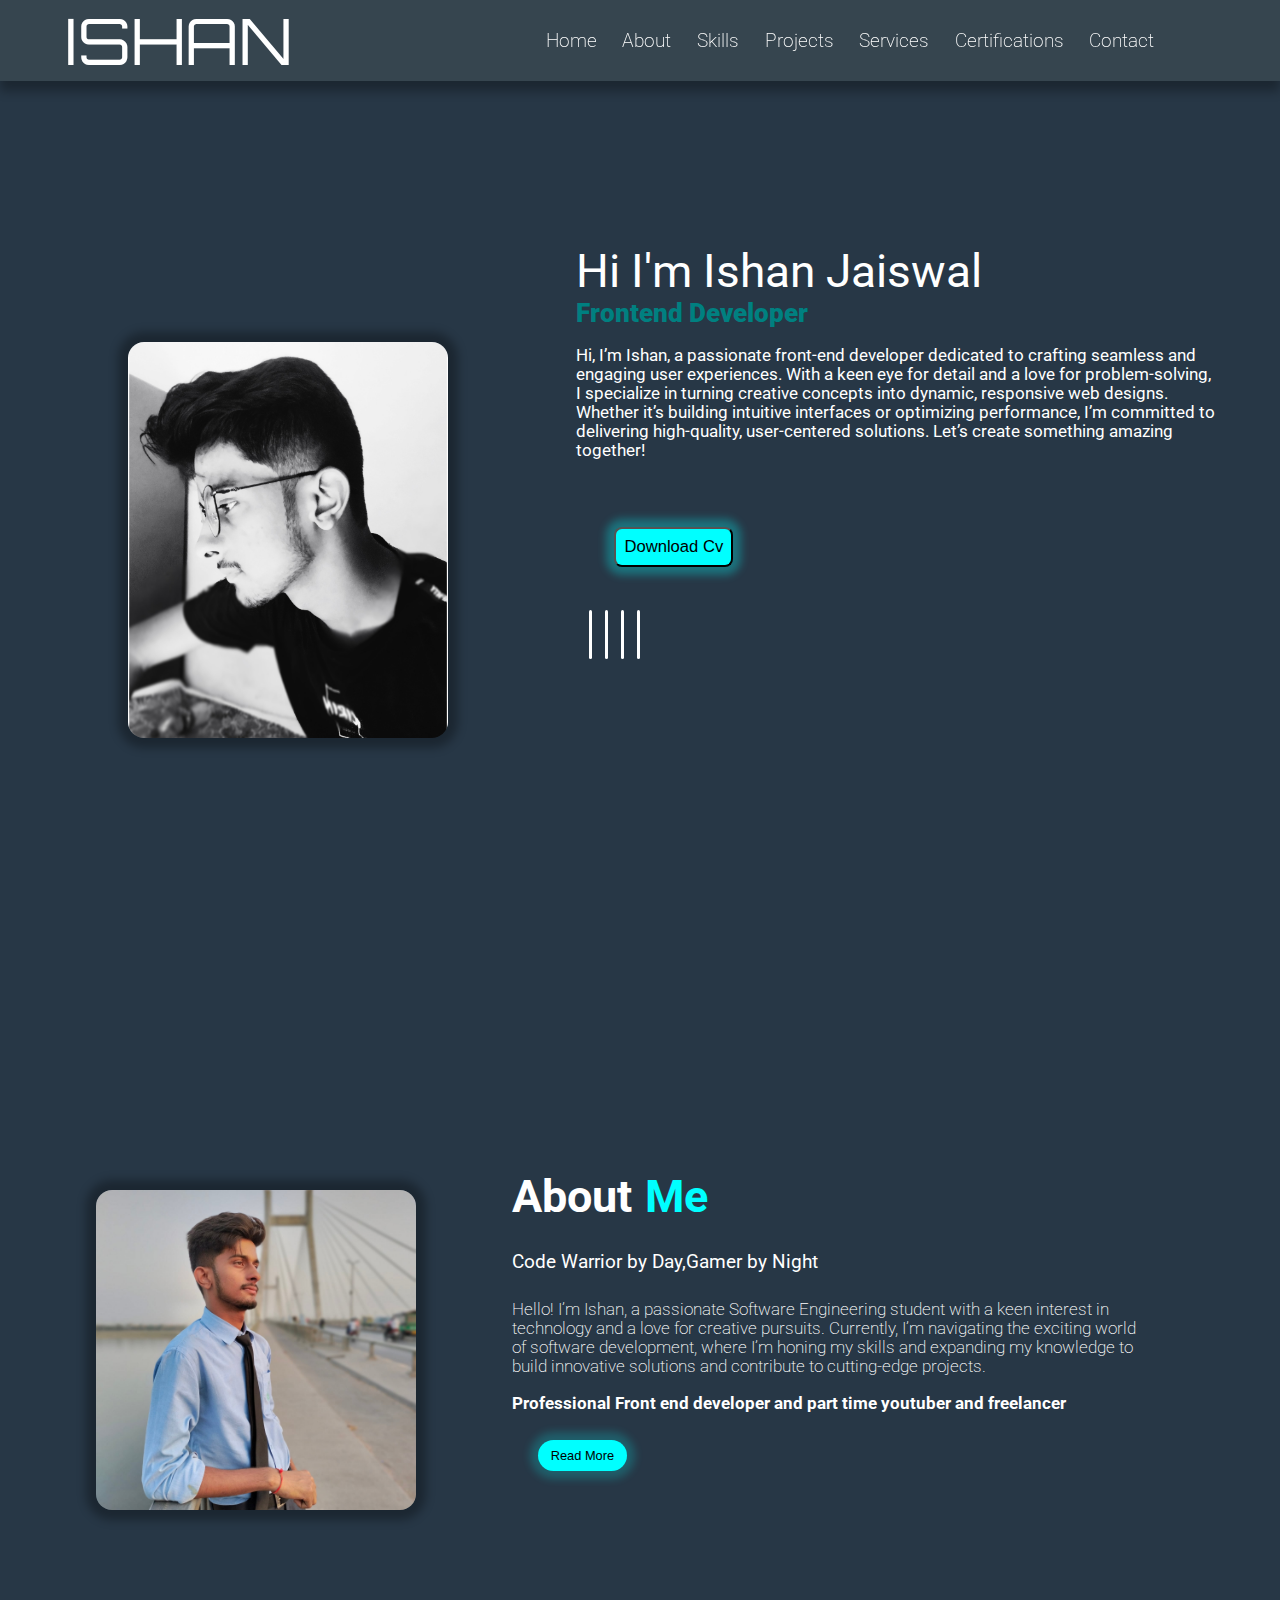
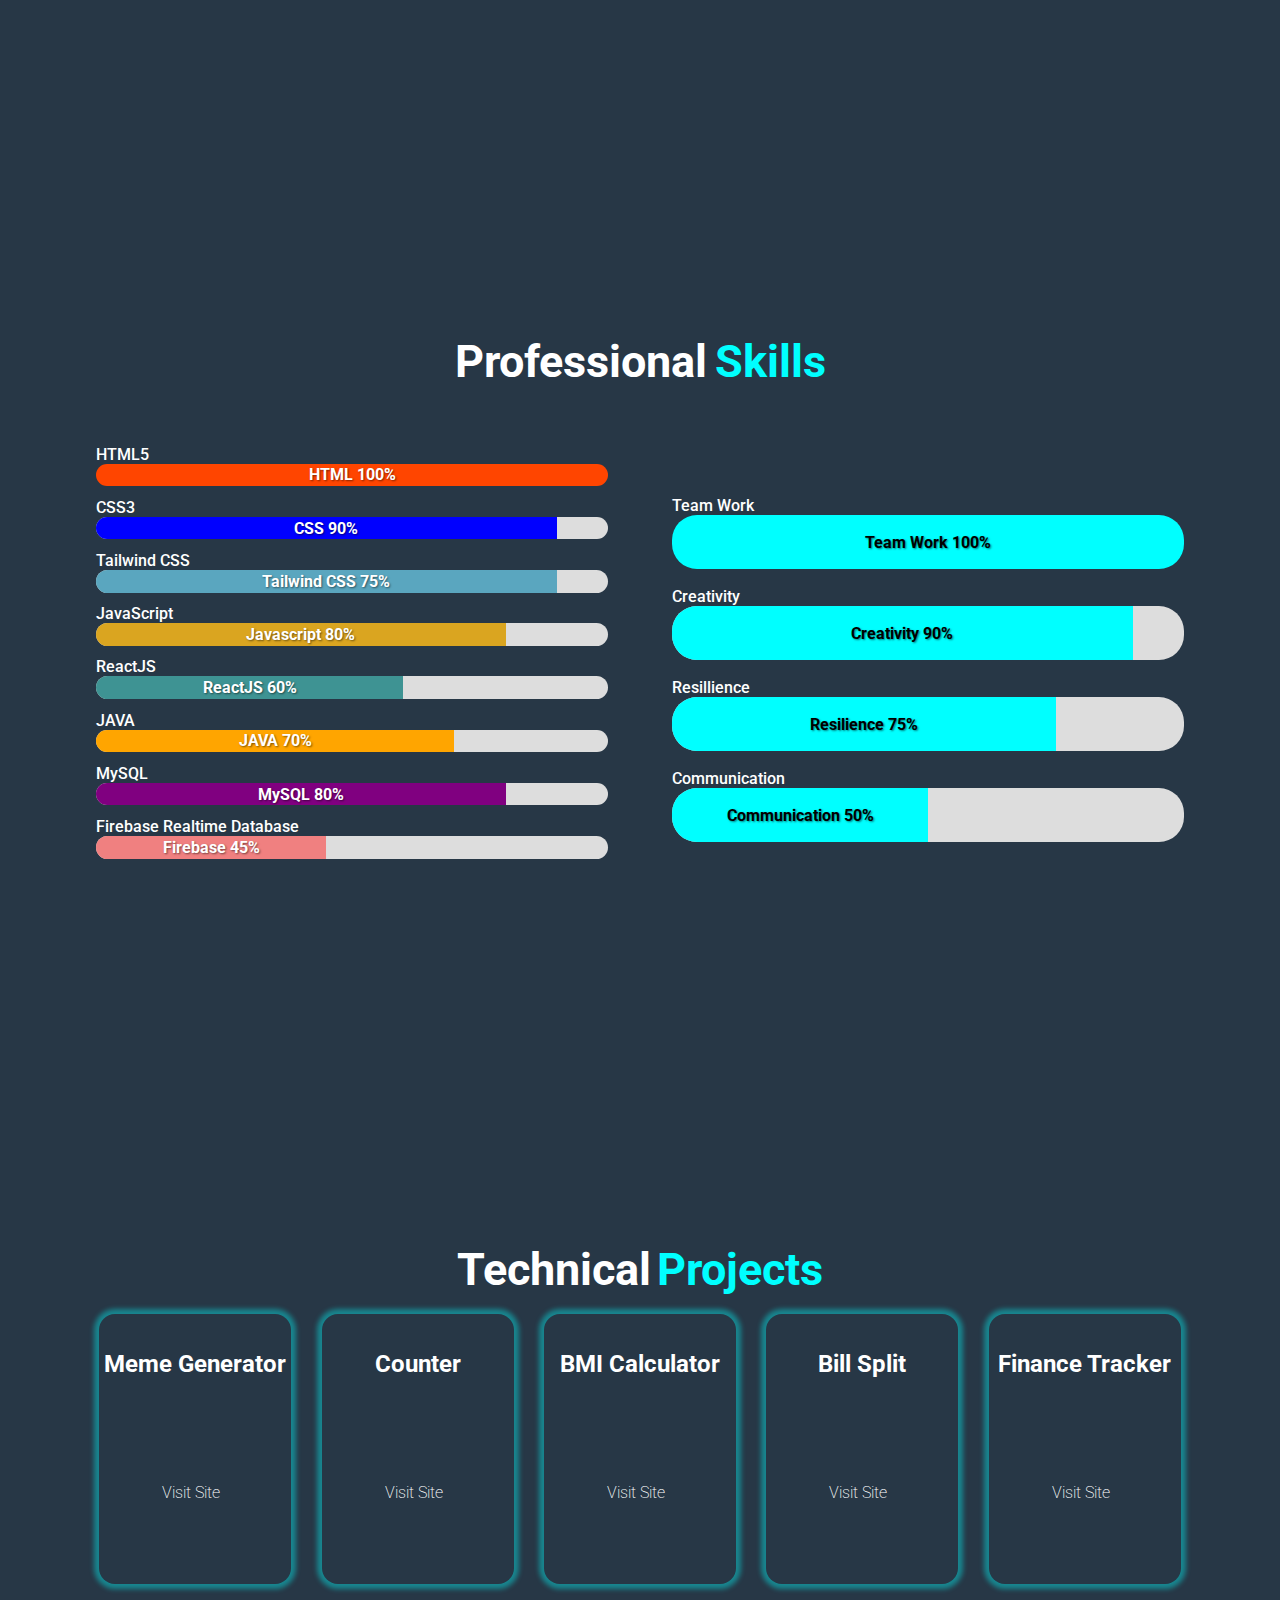
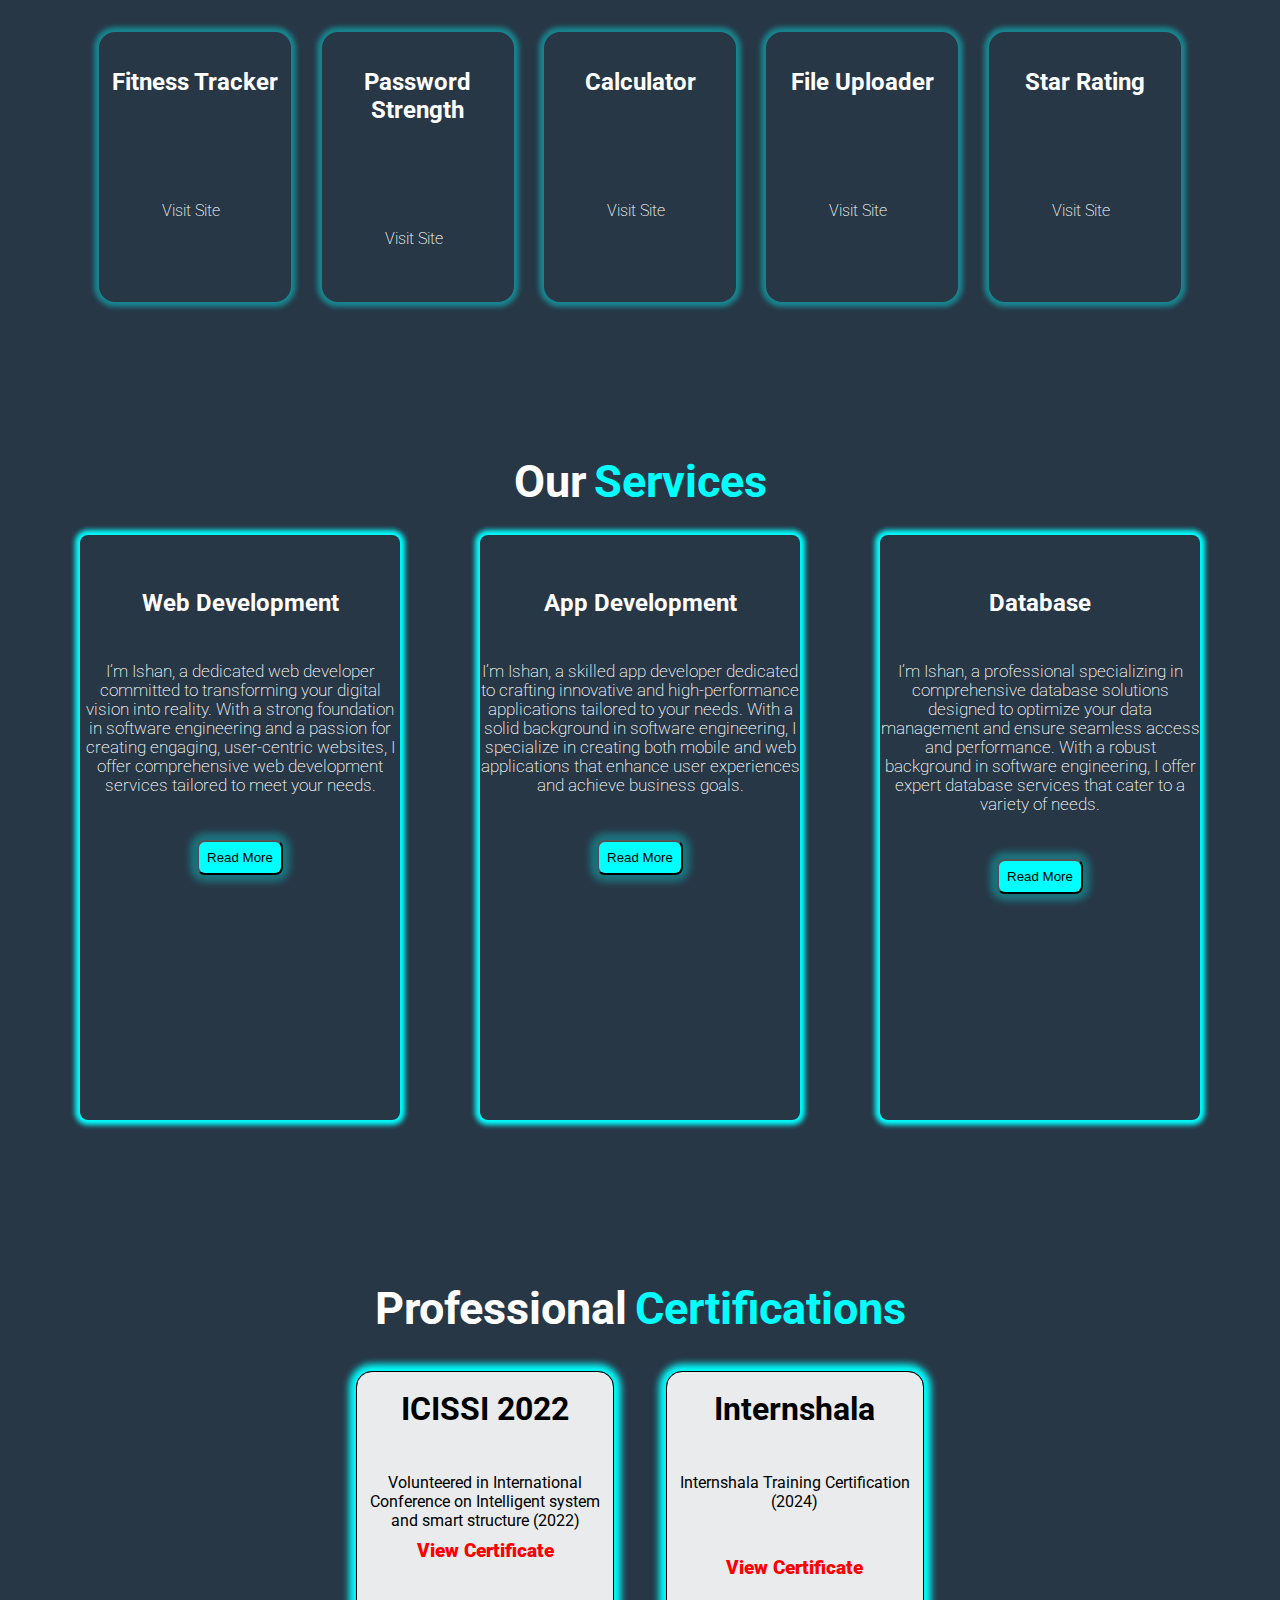
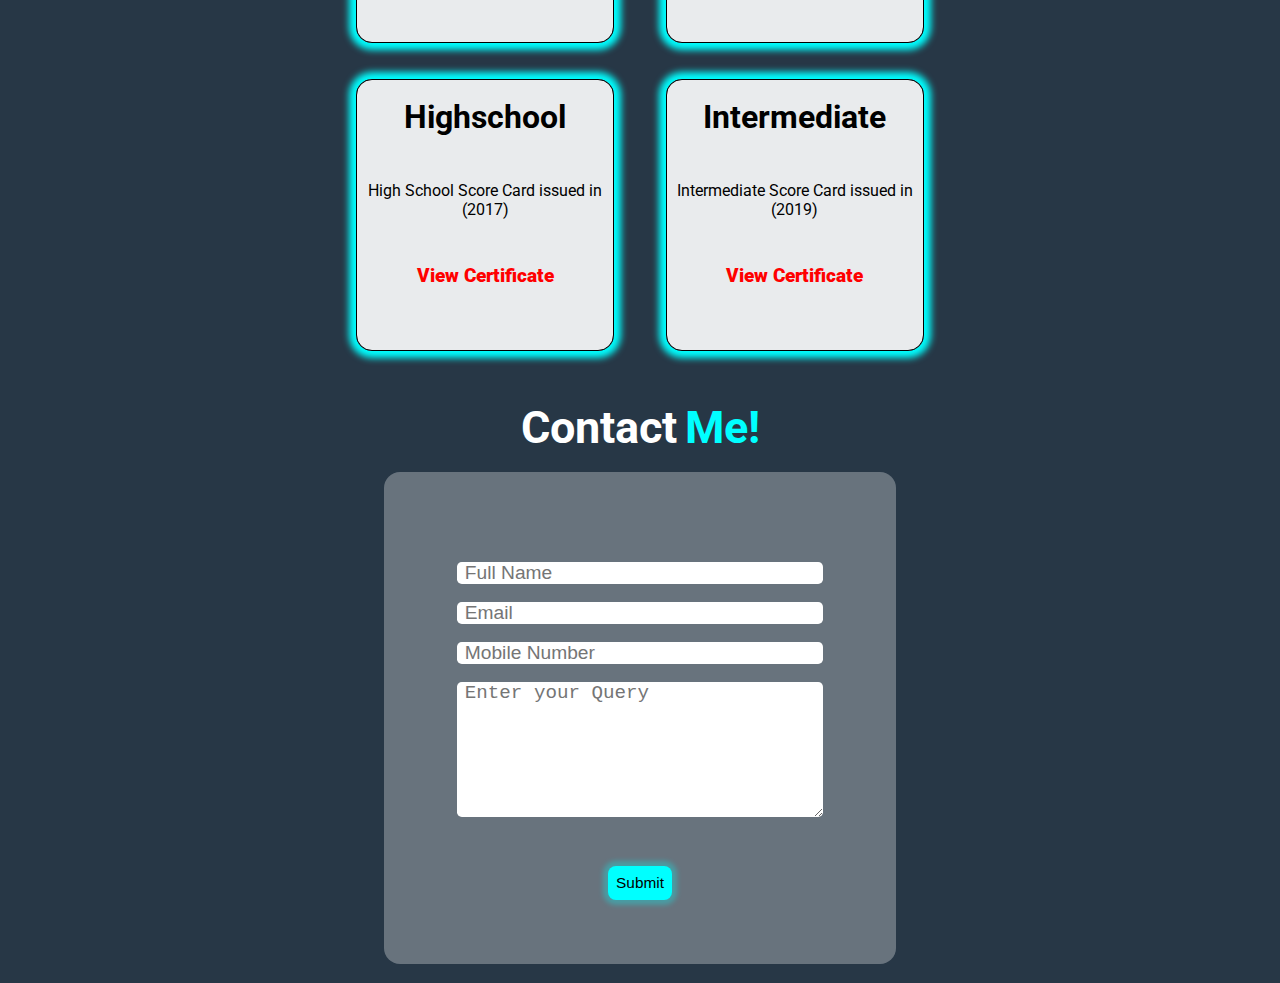
==== index.html @ 44cc6dfa "Pushing entire file to the reposiatry" ====
<!DOCTYPE html>
<html lang="en">
  <head>
    <meta charset="UTF-8" />
    <meta name="viewport" content="width=device-width, initial-scale=1.0" />
    <title>Portfolio</title>
    <link rel="preconnect" href="https://fonts.googleapis.com" />
    <link rel="preconnect" href="https://fonts.gstatic.com" crossorigin />
    <link
      href="https://fonts.googleapis.com/css2?family=Fascinate+Inline&family=Orbitron:wght@400..900&family=Roboto:ital,wght@0,100;0,300;0,400;0,500;0,700;0,900;1,100;1,300;1,400;1,500;1,700;1,900&display=swap"
      rel="stylesheet"
    />
    <link rel="preconnect" href="https://fonts.googleapis.com" />
    <link rel="preconnect" href="https://fonts.gstatic.com" crossorigin />
    <link
      href="https://fonts.googleapis.com/css2?family=Fascinate+Inline&family=Orbitron:wght@400..900&family=Roboto:ital,wght@0,100;0,300;0,400;0,500;0,700;0,900;1,100;1,300;1,400;1,500;1,700;1,900&display=swap"
      rel="stylesheet"
    />
    <link rel="stylesheet" href="style.css" />
    <link
      rel="icon"
      type="image/x-icon"
      href="https://cdn-icons-png.flaticon.com/128/9196/9196073.png"
    />
    <link
      rel="stylesheet"
      href="https://cdnjs.cloudflare.com/ajax/libs/font-awesome/6.6.0/css/all.min.css"
      integrity="sha512-Kc323vGBEqzTmouAECnVceyQqyqdsSiqLQISBL29aUW4U/M7pSPA/gEUZQqv1cwx4OnYxTxve5UMg5GT6L4JJg=="
      crossorigin="anonymous"
      referrerpolicy="no-referrer"
    />
  </head>
  <body>

    <!--Navbar Starts here-->
    <nav>
      <div class="navbar">
        <div class="name-logo">ISHAN</div>
        <span class="mode-change">
          <i class="fa-solid fa-moon"  id="modechange-logo"></i>
         
        </span>
        <div class="nav-items">
          <a href="#home-page">Home</a>
          <a href="#about-page">About</a>
          <a href="#skills">Skills</a>
          <a href="#projects">Projects</a>
          <a href="#services">Services</a>
          <a href="#certifications">Certifications</a>
          <a href="#contacts">Contact</a>
        </div>
      </div>
    </nav>
    <!--Navbar Ends here-->


     <!--Header Starts here-->
   <header>
    <div id="home-page">
       <!--Section Starts here-->
      <section>
        <div class="profile-photo">
          <img
            src="profile1.jpg"
            alt=""
            id="profile-image"
          />
        </div>
      </section>
       <!--Section Ends here-->

        <!--Aside Starts here-->
      <aside>
        <div class="introduction">
          <div class="heading-name">
            Hi I'm Ishan Jaiswal</div>
          <div class="job-role">Frontend Developer</div>
          <div class="short-intro">
            Hi, I’m Ishan, a passionate front-end developer dedicated to
            crafting seamless and engaging user experiences. With a keen eye for
            detail and a love for problem-solving, I specialize in turning
            creative concepts into dynamic, responsive web designs. Whether it’s
            building intuitive interfaces or optimizing performance, I’m
            committed to delivering high-quality, user-centered solutions. Let’s
            create something amazing together!
          </div>
          <div class="skill-logo">
            <i class="fa-brands fa-java" id="java"></i>
            <i class="fa-brands fa-html5" id="html"></i>
            <i class="fa-brands fa-css3-alt" id="css"></i>
            <i class="fa-brands fa-js" id="js"></i>
            <i class="fa-brands fa-react" id="react"></i>
          </div>
          <div class="resume">
            <button>
              <a href="CV.pdf" download>
                Download Cv
                <i class="fa-solid fa-file-pdf"></i>
              </a>
            </button>
          </div>
          <div class="social-links">
            <a href="https://github.com/IshanTheDeveloper" target="_blank"
              ><i class="fa-brands fa-square-github" id="github"></i
            ></a>
            <a
              href="https://www.linkedin.com/in/ishan-jaiswal-6146202b6/"
              target="_blank"
              ><i class="fa-brands fa-linkedin" id="linkedin"></i
            ></a>
            <a href="https://x.com/ISHAN7720226746" target="_blank"
              ><i class="fa-brands fa-twitter" id="twitter"></i
            ></a>
            <a
              href="https://www.instagram.com/meishanjaiswal/?hl=en"
              target="_blank"
              ><i class="fa-brands fa-instagram" id="instagram"></i
            ></a>
          </div>
        </div>
      </aside>
      <!--Aside ends here-->
    </div>
   </header>
    <!--Header ends here-->


    <!--Article Starts here-->
    <article>
      <div id="about-page">
        <div class="about-image">
          <img
            src="profile2.jpg"
            alt=""
            id="aboutImage"
          />
        </div>
        <div class="about-content">
          <div class="about-heading">
            <p class="heading1">About</p>
            <p class="heading2">Me</p>
          </div>
          <div class="about-text">Code Warrior by Day,Gamer by Night</div>
          <div class="about-description">
            <p>
              Hello! I’m Ishan, a passionate Software Engineering student with a
              keen interest in technology and a love for creative pursuits.
              Currently, I’m navigating the exciting world of software
              development, where I’m honing my skills and expanding my knowledge
              to build innovative solutions and contribute to cutting-edge
              projects.
            </p>
            <p id="bold">
             Professional Front end developer and part time youtuber and freelancer
            </p>
          </div>
          <div class="about-button">
            <a href="./about.html" target="_blank">
              <button id="read-more">Read More</button>
            </a>
          </div>
        </div>
      </div>
    </article>
 <!--Article Ends here-->


 
 <!--Article Starts here-->
    <article>
      <div id="skills">
        <div class="skill-heading">
          <div class="heading1">Professional</div>
          <div class="heading2">Skills</div>
        </div>
        <div class="container-area">
          <div class="container">
            <p>HTML5</p>
            <div class="progress-bar html">
              <div class="progress html-progress">HTML 100%</div>
            </div>
            <p>CSS3</p>
            <div class="progress-bar css">
              <div class="progress css-progress">CSS 90%</div>
            </div>
            <p>Tailwind CSS</p>
            <div class="progress-bar tailwind">
              <div class="progress tailwind-progress">Tailwind CSS 75%</div>
            </div>
            <p>JavaScript</p>
            <div class="progress-bar js">
              <div class="progress js-progress">Javascript 80%</div>
            </div>
            <p>ReactJS</p>
            <div class="progress-bar react">
              <div class="progress react-progress">ReactJS 60%</div>
            </div>
            <p>JAVA</p>
            <div class="progress-bar java">
              <div class="progress java-progress">JAVA 70%</div>
            </div>
            <p>MySQL</p>
            <div class="progress-bar sql">
              <div class="progress sql-progress">MySQL 80%</div>
            </div>
            <p>Firebase Realtime Database</p>
            <div class="progress-bar firebase">
              <div class="progress firebase-progress">Firebase 45%</div>
            </div>
          </div>

          <div class="container1">
            <p>Team Work</p>
            <div class="progress-bar1 team">
              <div class="progress1 team-progress">Team Work 100%</div>
            </div>
            <p>Creativity</p>
            <div class="progress-bar1 creativity">
              <div class="progress1 creativity-progress">Creativity 90%</div>
            </div>
            <p>Resillience</p>
            <div class="progress-bar1 resillience">
              <div class="progress1 resillience-progress">Resilience 75%</div>
            </div>
            <p>Communication</p>
            <div class="progress-bar1 communication">
              <div class="progress1 communication-progress">Communication 50%</div>
            </div>
          </div>
        </div>
      </div>
    </article>
     <!--Article ends here-->



      <!--Article Starts here-->
    <article>
      <div id="projects">
        <div class="project-heading">
          <div class="heading1">Technical</div>
          <div class="heading2">Projects</div>
        </div>
        <div class="project-area">
          <div class="project">
            <h2>Meme Generator</h2>
            <i class="fa-solid fa-face-laugh-squint" id="meme"></i>
            <br />
            <a
              href="https://ishanthedeveloper.github.io/Counter/"
              target="_blank"
              >Visit Site<i class="fa-solid fa-paper-plane"></i
            ></a>
          </div>
          <div class="project">
            <h2>Counter</h2>
            <i class="fa-solid fa-hand" id="counter"></i>
            <br />
            <a
              href="https://ishanthedeveloper.github.io/Counter/"
              target="_blank"
              >Visit Site<i class="fa-solid fa-paper-plane"></i
            ></a>
          </div>
          <div class="project">
            <h2>BMI Calculator</h2>
            <i class="fa-solid fa-calculator" id="bmi"></i>
            <br />
            <a href="https://ishanthedeveloper.github.io/BMI/" target="_blank"
              >Visit Site<i class="fa-solid fa-paper-plane"></i
            ></a>
          </div>
          <div class="project">
            <h2>Bill Split</h2>
            <i class="fa-solid fa-wallet" id="bill"></i>
            <br />
            <a
              href="https://ishanthedeveloper.github.io/Bill-Split/"
              target="_blank"
              >Visit Site<i class="fa-solid fa-paper-plane"></i
            ></a>
          </div>
          <div class="project">
            <h2>Finance Tracker</h2>
            <i class="fa-solid fa-money-bill-trend-up" id="finance"></i>
            <br />
            <a
              href="https://ishanthedeveloper.github.io/Finance-Tracker/"
              target="_blank"
              >Visit Site<i class="fa-solid fa-paper-plane"></i
            ></a>
          </div>
          <div class="project">
            <h2>Fitness Tracker</h2>
            <i class="fa-solid fa-dumbbell" id="fitness" fitness></i>
            <br />
            <a
              href="https://ishanthedeveloper.github.io/Fitness-Tracker/"
              target="_blank"
              >Visit Site<i class="fa-solid fa-paper-plane"></i
            ></a>
          </div>
          <div class="project">
            <h2>Password Strength</h2>
            <i class="fa-solid fa-lock" id="password"></i>
            <br />
            <a
              href="https://ishanthedeveloper.github.io/Password-Strength/"
              target="_blank"
              >Visit Site<i class="fa-solid fa-paper-plane"></i
            ></a>
          </div>
          <div class="project">
            <h2>Calculator</h2>
            <i class="fa-solid fa-calculator" id="calculator"></i>
            <br />
            <a
              href="https://ishanthedeveloper.github.io/Calculator/"
              target="_blank"
              >Visit Site<i class="fa-solid fa-paper-plane"></i
            ></a>
          </div>
          <div class="project">
            <h2>File Uploader</h2>
            <i class="fa-solid fa-file-export" id="file"></i>
            <br />
            <a
              href="https://ishanthedeveloper.github.io/File-Uploader/"
              target="_blank"
              >Visit Site<i class="fa-solid fa-paper-plane"></i
            ></a>
          </div>
          <div class="project">
            <h2>Star Rating</h2>
            <i class="fa-solid fa-star" id="star"></i>
            <br />
            <a
              href="https://ishanthedeveloper.github.io/Star-Rating/"
              target="_blank"
              >Visit Site<i class="fa-solid fa-paper-plane"></i
            ></a>
          </div>
        </div>
      </div>
    </article>
     <!--Article Ends here-->



      <!--Article Starts here-->
    <article>
      <div id="services">
        <div class="services-area">
          <div class="service-heading">
            <div class="heading1">Our</div>
            <div class="heading2">Services</div>
          </div>
          <div class="service-content">
            <div class="web-development">
              <h1><i class="fa-solid fa-code"></i></h1>
              <h2>Web Development</h2>
              <p>
                I’m Ishan, a dedicated web developer committed to transforming
                your digital vision into reality. With a strong foundation in
                software engineering and a passion for creating engaging,
                user-centric websites, I offer comprehensive web development
                services tailored to meet your needs.
              </p>
              <a href="./service1.html" target="_blank"
                ><button>Read More</button></a
              >
            </div>
            <div class="app-development">
              <h1><i class="fa-solid fa-gears"></i></h1>
              <h2>App Development</h2>
              <p>
                I’m Ishan, a skilled app developer dedicated to crafting
                innovative and high-performance applications tailored to your
                needs. With a solid background in software engineering, I
                specialize in creating both mobile and web applications that
                enhance user experiences and achieve business goals.
              </p>
              <a href="./service2.html" target="_blank"
                ><button>Read More</button></a
              >
            </div>
            <div class="database">
              <h1><i class="fa-solid fa-database"></i></h1>
              <h2>Database</h2>
              <p>
                I’m Ishan, a professional specializing in comprehensive database
                solutions designed to optimize your data management and ensure
                seamless access and performance. With a robust background in
                software engineering, I offer expert database services that
                cater to a variety of needs.
              </p>
              <a href="./service3.html" target="_blank"
                ><button>Read More</button></a
              >
            </div>
          </div>
        </div>
      </div>
    </article>
     <!--Article endss here-->





      <!--Article Starts here-->
    <article>
        <div id="certifications">
            <div class="certiication-area">
                    <div class="certification-heading">
                    <div class="heading1">Professional</div>
                    <div class="heading2">Certifications</div>
                    </div>
                </div>
                <div class="certificates">
                    <div class="certificates1">
                    <div class="icissi">
                        <h1>ICISSI 2022</h1>
                        <p style="font-weight: 400;">Volunteered in International Conference on Intelligent system and smart structure (2022)</p>
                        <a href="certificate1.jpg" target="_blank">View Certificate</a>
                    </div>
                    <div class="internshala">
                        <h1>Internshala</h1>
                        <p style="font-weight: 400;">Internshala Training Certification (2024)</p>
                        <a href="certificate2.pdf" target="_blank">View Certificate</a>
                    </div>
                    </div>
                    <div class="certificates1">
                        <div class="highschool">
                            <h1>Highschool</h1>
                            <p style="font-weight: 400;">High School Score Card issued in (2017)</p>
                            <a href="certificate3.jpg" target="_blank">View Certificate</a>
                        </div>
                        <div class="intermediate">
                            <h1>Intermediate</h1>
                            <p style="font-weight: 400;">Intermediate Score Card issued in (2019)</p>
                            <a href="certificate4.jpg" target="_blank">View Certificate</a>
                        </div>

                    </div>
                </div>
            </div>
        </div>
    </article>

     <!--Article ends here-->

 <!--Article Starts here-->
    <article>
        <div id="contacts">
            <div class="contact-page">
                <div class="contact-heading">
                    <div class="heading1">Contact</div>
                    <div class="heading2">Me!</div>
                </div>
                <div class="contact-main-content">
                   <div class="contact-content">
                     <div class="name">
                        <input type="text" placeholder="Full Name">
                    </div>
                     <div class="email">
                        <input type="email" name="" id="" required="@" placeholder="Email">
                     </div>
                     <div class="mobile">
                        <input type="number" name="" maxlength="10" placeholder="Mobile Number">
                     </div>
                     <div class="query">
                        <textarea name="" id="" placeholder="Enter your Query"></textarea>
                     </div>
                     <div class="submit-button">
                        <button>Submit</button>
                     </div>
                   </div>
                </div>
            </div>
        </div>
      </article>
       <!--Article ends here-->


        <!--Footer Starts here-->
      <footer>
    <div class="contact-footer">
        <a href="https://wa.me/918400800801?text=Hii"><i class="fa-brands fa-whatsapp" id="whatsapp"></i></a>
        <a href="mailto:ishanjaiiswal@gmail.com"><i class="fa-solid fa-envelope" id="mail"></i></a>
        <a href="tel:8400800801"><i class="fa-solid fa-phone" id="phone"></i></a>
    </div>
      </footer>
       <!--Footer Ends here-->
    <br>
  </body>
</html>
---- style.css ----
* {
  margin: 0;
  padding: 0;
  scroll-behavior: smooth;
}

body {
  background-color: #273746;
  font-family: "Roboto", sans-serif;
  font-weight: 200;
  font-style: normal;
}
/*


Navigation bar styling


*/
.navbar {
  display: inline-flex;
  justify-content: space-evenly;
  width: 100vw;
  background-color: rgb(54, 69, 79);
  box-shadow: 0 10px 10px rgb(0, 0, 0, 0.3);
  position: fixed;
}

.name-logo {
  font-family: "Orbitron", sans-serif;
  font-optical-sizing: auto;
  font-weight: weight;
  font-style: normal;
  font-size: 5vw;
  margin-left: 5vw;
  color: white;
  cursor: pointer;
}
.nav-items {
  display: inline-flex;
  justify-content: center;
  align-items: center;
  font-size: 1.5vw;
  width: 70vw;
  gap: 2vw;
}
.nav-items a {
  text-decoration: none;
  color: white;
  cursor: pointer;
}
.nav-items a:hover {
  margin-bottom: 1.5vh;
  box-shadow: 0 0 3px 3px white;
  padding: 0.7rem;
  border-radius: 0.5rem;
}
/*

Home page part styling


*/
#home-page {
  display: flex;
  font-weight: 400;
  font-style: normal;
}
.introduction {
  display: inline-block;
  margin-top: 5vw;
  width: 50vw;
  height: 80vh;
}

.heading-name {
  display: flex;
  color: white;
  margin-top: 20vh;
  font-size: 3.6vw;
}
.job-role {
  color: teal;
  font-size: 2vw;
  font-weight: 900;
}

.profile-photo {
  display: inline-flex;
  justify-content: center;
  align-items: center;
  width: 45vw;
  height: 80vh;
  margin-top: 20vh;
}

.short-intro {
  color: white;
  margin-top: 2vh;
  font-size: 1.3vw;
}
.skill-logo {
  margin-top: 2vh;
  display: inline-flex;
  margin-left: 1vw;
  gap: 1vw;
}
.skill-logo i:hover {
  box-shadow: 0 0 3px 3px grey;
  border-radius: 0.5rem;
  padding: 0.1rem;
  cursor: pointer;
}
.resume {
  margin-left: 3vw;
  margin-top: 5vh;
}
.resume button {
  font-size: 1.3vw;
  padding: 0.5rem;
  border-radius: 0.5rem;
  background-color: aqua;
  box-shadow: 0 0 8px 8px rgb(0, 255, 255, 0.3);
}
.resume a {
  text-decoration: none;
  color: black;
}
.resume button:hover {
  padding: 0.7rem;
  box-shadow: 0 0 8px 8px rgb(0, 255, 255, 0.3);
}
.social-links {
  margin-left: 1vw;
  margin-top: 5vh;
  display: inline-flex;
  gap: 1vw;
}
.social-links a:hover {
  box-shadow: 0 0 4px 4px grey;
  border-radius: 0.5rem;
  padding: 0.1rem;
}
#profile-image {
  width: 25vw;
  border-radius: 1rem;
  box-shadow: 0 0 10px 10px rgb(0, 0, 0, 0.3);
}
#profile-image:hover {
  box-shadow: 0 0 7px 7px aqua;
}
#java {
  color: orange;
  font-size: 3vw;
}
#html {
  font-size: 3vw;
  color: #f06529;
}
#css {
  color: #2965f1;
  font-size: 3vw;
}
#js {
  color: yellow;
  font-size: 3vw;
}
#react {
  color: aqua;
  font-size: 3vw;
}
#github {
  color: black;
  background-color: white;
  font-size: 3vw;
  padding: 0.1rem;
  border-radius: 0.4rem;
}
#linkedin {
  color: blue;
  background-color: white;
  font-size: 3vw;
  padding: 0.1rem;
  border-radius: 0.4rem;
}
#twitter {
  color: #1da1f2;
  background-color: white;
  font-size: 3vw;
  padding: 0.1rem;
  border-radius: 0.4rem;
}
#instagram {
  color: #d1094c;
  background-color: white;
  font-size: 3vw;
  padding: 0.1rem;
  border-radius: 0.4rem;
}
/* 


About Page styling


 */
#about-page {
  display: inline-flex;
  width: 100vw;
}
.about-image {
  display: inline-flex;
  justify-content: center;
  align-items: center;
  width: 40vw;
  height: 100vh;
}
.about-content {
  width: 50vw;
  margin-top: 10vh;
}
#aboutImage {
  width: 25vw;
  border-radius: 1rem;
  box-shadow: 0 0 10px 10px rgb(0, 0, 0, 0.3);
}
#aboutImage:hover {
  box-shadow: 0 0 7px 7px aqua;
}
.about-heading {
  display: flex;
  gap: 1vw;
  margin-top: 20vh;
}
.heading1 {
  font-size: 3.5vw;
  font-weight: 700;
  color: white;
}
.heading2 {
  font-size: 3.5vw;
  font-weight: 700;
  color: aqua;
}
.about-text {
  margin-top: 3vh;
  color: white;
  font-weight: 400;
  font-size: 1.5vw;
}

.about-description {
  margin-top: 3vh;
  font-size: 1.3vw;
  color: white;
}
#bold {
  font-weight: 700;
  margin-top: 2vh;
}
.about-button {
  margin-top: 3vh;
  margin-left: 2vw;
}
#read-more {
  width: 7vw;
  font-size: 1vw;
  padding: 0.5rem;
  border-radius: 1rem;
  border: none;
  background-color: aqua;
  color: black;
  cursor: pointer;
  box-shadow: 0 0 8px 8px rgb(0, 255, 255, 0.2);
}
#read-more:hover {
  padding: 0.7rem;
  box-shadow: 0 0 8px 8px rgb(0, 255, 255, 0.3);
}

/*


skill section

*/
#skills {
  display: inline-block;
  justify-content: center;
  align-items: center;
}
.skill-heading {
  display: flex;
  gap: 0.5rem;
  justify-content: center;
  margin-top: 15vh;
}
.container {
  margin-top: 5vh;
  width: 40vw;
  height: 70vh;
  color: white;
  font-weight: 500;
}
.container p {
  margin-top: 1.3vh;
}
.container1 {
  margin-top: 10vh;
  width: 40vw;
  height: 70vh;
  font-weight: 500;
  color: white;
}
.container1 p {
  margin-top: 2vh;
}
.container-area {
  display: inline-flex;
  justify-content: center;
  width: 100vw;
  gap: 5vw;
}
.progress-bar {
  background-color: #ddd;
  border-radius: 25px;
  overflow: hidden;
  height: 2.5vh;
}
.progress-bar1 {
  background-color: #ddd;
  border-radius: 25px;
  overflow: hidden;
  height: 6vh;
}
.progress {
  height: 2.5vh;
  width: 0;
  display: flex;
  align-items: center;
  justify-content: center;
  color: white;
  font-weight: bold;
  text-shadow: 1px 1px 2px rgba(0, 0, 0, 0.5);

  transition: width 1s ease-in-out;
}
.progress1 {
  height: 6vh;
  width: 0;
  display: flex;
  align-items: center;
  justify-content: center;
  color: white;
  font-weight: bold;
  text-shadow: 1px 1px 2px rgba(0, 0, 0, 0.5);

  transition: width 1s ease-in-out;
}
.html-progress {
  background-color: orangered;
  color: white;
  width: 100%;
  animation: progress-html 2s forwards;
}

.css-progress {
  background-color: blue;
  color: white;
  width: 90%;
  animation: progress-css 2s forwards;
}
.tailwind-progress {
  background-color: rgb(90, 166, 191);
  color: white;
  width: 90%;
  animation: progress-tailwind 2s forwards;
}
.js-progress {
  background-color: goldenrod;
  color: white;
  width: 80%;
  animation: progress-js 2s forwards;
}
.react-progress {
  background-color: rgb(62, 147, 147);
  color: white;
  width: 60%;
  animation: progress-react 2s forwards;
}
.java-progress {
  background-color: orange;
  color: white;
  width: 70%;
  animation: progress-java 2s forwards;
}
.sql-progress {
  background-color: purple;
  color: white;
  width: 80%;
  animation: progress-sql2s forwards;
}
.firebase-progress {
  background-color: lightcoral;
  color: white;
  width: 45%;
  animation: progress-firebase 2s forwards;
}
@keyframes progress-html {
  from {
    width: 0;
  }
  to {
    width: 100%;
  }
}

@keyframes progress-css {
  from {
    width: 0;
  }
  to {
    width: 90%;
  }
}
@keyframes progress-tailwind {
  from {
    width: 0;
  }
  to {
    width: 75%;
  }
}
@keyframes progress-js {
  from {
    width: 0;
  }
  to {
    width: 80%;
  }
}
@keyframes progress-react {
  from {
    width: 0;
  }
  to {
    width: 60%;
  }
}
@keyframes progress-java {
  from {
    width: 0;
  }
  to {
    width: 70%;
  }
}
@keyframes progress-sql {
  from {
    width: 0;
  }
  to {
    width: 80%;
  }
}
@keyframes progress-firebase {
  from {
    width: 0;
  }
  to {
    width: 45%;
  }
}

.team-progress {
  background-color: aqua;
  color: black;
  width: 100%;
  animation: progress-team 2s forwards;
}
.creativity-progress {
  background-color: aqua;
  color: black;
  width: 90%;
  animation: progress-creativity 2s forwards;
}
.resillience-progress {
  background-color: aqua;
  color: black;
  width: 75%;
  animation: progress-resillience 2s forwards;
}
.communication-progress {
  background-color: aqua;
  color: black;
  width: 50%;
  animation: progress-communication 2s forwards;
}
@keyframes progress-team {
  from {
    width: 0;
  }
  to {
    width: 100%;
  }
}
@keyframes progress-creativity {
  from {
    width: 0;
  }
  to {
    width: 90%;
  }
}
@keyframes progress-resillience {
  from {
    width: 0;
  }
  to {
    width: 75%;
  }
}
@keyframes progress-communication {
  from {
    width: 0;
  }
  to {
    width: 50%;
  }
}
/*


Project area


*/
#projects {
  display: inline-block;
}
.project-heading {
  display: flex;
  justify-content: center;
  gap: 0.5vw;
  margin-top: 15vh;
}
.project-area {
  display: inline-flex;
  flex-wrap: wrap;
  justify-content: center;
  align-items: center;
  gap: 1.9rem;
  margin-top: 2vh;
}
.project {
  display: inline-block;
  justify-content: center;
  align-items: center;
  text-align: center;
  background-color: #273746;
  width: 15vw;
  height: 30vh;
  margin-bottom: 2vh;
  border-radius: 1rem;
  box-shadow: 0 0 5px 5px rgb(0, 255, 255, 0.4);
}
.project:hover {
  box-shadow: 0 0 10px 10px rgb(0, 255, 255, 0.6);
  padding: 0.3rem;
}
.project h2 {
  color: white;
  margin-top: 4vh;
}
.project a {
  color: white;
  text-decoration: none;
  display: inline-flex;
  gap: 0.5rem;
}
.project a:hover {
  box-shadow: 0 0 4px 4px rgb(0, 255, 255, 0.4);
  background-color: rgb(0, 255, 255);
  color: black;
  font-weight: 900;
  padding: 0.5rem;
  border-radius: 0.5rem;
}
#meme,
#star {
  color: goldenrod;
  font-size: 7vw;
  margin-top: 1vh;
  margin-bottom: 2vh;
}
#counter {
  color: wheat;
  font-size: 7vw;
  margin-top: 1vh;
  margin-bottom: 2vh;
}
#bmi,
#calculator {
  color: whitesmoke;
  font-size: 7vw;
  margin-top: 1vh;
  margin-bottom: 2vh;
}
#bill {
  color: lightblue;
  font-size: 7vw;
  margin-top: 1vh;
  margin-bottom: 2vh;
}
#finance {
  color: lightgreen;
  font-size: 7vw;
  margin-top: 1vh;
  margin-bottom: 2vh;
}
#fitness,
#password {
  color: darkgray;
  font-size: 7vw;
  margin-top: 1vh;
  margin-bottom: 2vh;
}
#file {
  color: rgb(39, 90, 178);
  font-size: 7vw;
  margin-top: 1vh;
  margin-bottom: 2vh;
}
/*

services-part

*/

#services {
  display: inline-block;
}
.service-heading {
  display: flex;
  justify-content: center;
  gap: 0.5rem;
  margin-top: 15vh;
}
.service-content {
  display: inline-flex;
  justify-content: space-evenly;
  margin-top: 3vh;
  margin-bottom: 3vh;
  width: 100vw;
}
.web-development {
  height: 65vh;
  width: 25vw;
  border-radius: 0.5rem;
  box-shadow: 0 0 5px 5px rgb(0, 255, 255);
}
.app-development {
  height: 65vh;
  width: 25vw;
  border-radius: 0.5rem;
  box-shadow: 0 0 5px 5px rgb(0, 255, 255);
}
.database {
  height: 65vh;
  width: 25vw;
  border-radius: 0.5rem;
  box-shadow: 0 0 5px 5px rgb(0, 255, 255);
}
.web-development:hover,
.app-development:hover,
.database:hover {
  box-shadow: 0 0 5px 5px gold;
}
.service-content i {
  display: flex;
  justify-content: center;
  margin-top: 3vh;
  color: aqua;
  font-size: 5vw;
}
.service-content h2 {
  color: white;
  display: flex;
  justify-content: center;
  margin-top: 3vh;
}
.service-content p {
  text-align: center;
  color: white;
  margin-top: 5vh;
  font-size: 1.3vw;
}
.service-content a {
  display: flex;
  justify-content: center;
  margin-top: 5vh;
  text-decoration: none;
  color: black;
}
.service-content button {
  padding: 0.5rem;
  border-radius: 0.5rem;
  background-color: aqua;
  box-shadow: 0 0 7px 7px rgb(0, 255, 255, 0.3);
}
.service-content button:hover {
  padding: 0.7rem;
}

/*
certification pART


*/
#certifications {
  display: inline-block;
}
.certification-heading {
  display: flex;
  justify-content: center;
  gap: 0.5rem;
  margin-top: 15vh;
  width: 100vw;
}
.certificates {
  height: 70vh;
}
.certificates1 {
  display: flex;
  justify-content: center;
  gap: 4vw;
  margin-top: 4vh;
}
.icissi,
.internshala,
.highschool,
.intermediate {
  display: inline-block;
  background-color: rgb(255, 255, 255, 0.9);
  height: 30vh;
  width: 20vw;
  border-radius: 1rem;
  background-color: none;
  box-shadow: 0 0 7px 7px aqua;
  border: 1px solid black;
}

.certificates h1 {
  display: flex;
  justify-content: center;
  align-items: center;
  margin-top: 2vh;
  font-size: 2.5vw;
}
.certificates p {
  text-align: center;
  margin-top: 5vh;
}
.internshala p,
.intermediate p,
.highschool p {
  margin-bottom: 5vh;
}
.certificates a {
  text-decoration: none;
  display: flex;
  justify-content: center;
  margin-top: 1vh;
  color: red;
  font-size: 1.5vw;
  font-weight: 900;
}
.icissi:hover,
.internshala:hover,
.highschool:hover,
.intermediate:hover {
  background-color: #273746;
  color: white;
  box-shadow: 0 0 10px 10px aqua;
}
.certificates a:hover {
  color: blue;
}
/*
Contact page styling part


*/
.contact-heading {
  display: flex;
  justify-content: center;
  gap: 0.5rem;
}
.contact-main-content {
  display: flex;
  justify-content: center;
}
.contact-content {
  background-color: rgb(255, 255, 255, 0.3);
  padding-bottom: 4rem;
  display: inline-block;
  width: 40vw;
  border-radius: 1rem;
  margin-top: 2vh;
}
.name,
.email,
.mobile,
.query {
  text-align: center;
}
.name input {
  width: 70%;
  font-size: 1.5vw;
  padding-left: 0.5rem;
  border-radius: 0.3rem;
  border: none;
  margin-bottom: 2vh;
  margin-top: 10vh;
}
.email input {
  width: 70%;
  font-size: 1.5vw;
  padding-left: 0.5rem;
  border-radius: 0.3rem;
  border: none;
  margin-bottom: 2vh;
}
.mobile input {
  width: 70%;
  font-size: 1.5vw;
  padding-left: 0.5rem;
  border-radius: 0.3rem;
  border: none;
  margin-bottom: 2vh;
}
.query textarea {
  width: 70%;
  height: 15vh;
  font-size: 1.5vw;
  padding-left: 0.5rem;
  border-radius: 0.3rem;
  border: none;
  margin-bottom: 2vh;
}
.submit-button {
  display: flex;
  justify-content: center;
  margin-top: 3vh;
}
.submit-button button {
  padding: 0.5rem;
  border-radius: 0.5rem;
  border: none;
  font-size: 1.2vw;
  background-color: aqua;
  color: black;
  box-shadow: 0 0 5px 5px rgb(0, 255, 255, 0.3);
}
.submit-button button:hover {
  background-color: #273746;
  color: white;
}
.contact-footer a {
  text-decoration: none;
}
#whatsapp {
  color: lightgreen;
  font-size: 3vw;
}
#mail {
  color: grey;
  font-size: 3vw;
}
#phone {
  font-size: 3vw;
  color: skyblue;
}
.contact-footer {
  display: flex;
  gap: 1.5vw;
  margin-left: 1.5vw;
}
#phone:hover,
#whatsapp:hover,
#mail:hover {
  box-shadow: 0 0 4px 4px white;
  padding: 0.1rem;
  border-radius: 0.5rem;
}
span {
  margin-left: 10vw;
  margin-top: 4vh;
}
.mode-change i {
  color: white;
  border-radius: 1.8rem;
  font-size: 3vw;
  cursor: pointer;
}
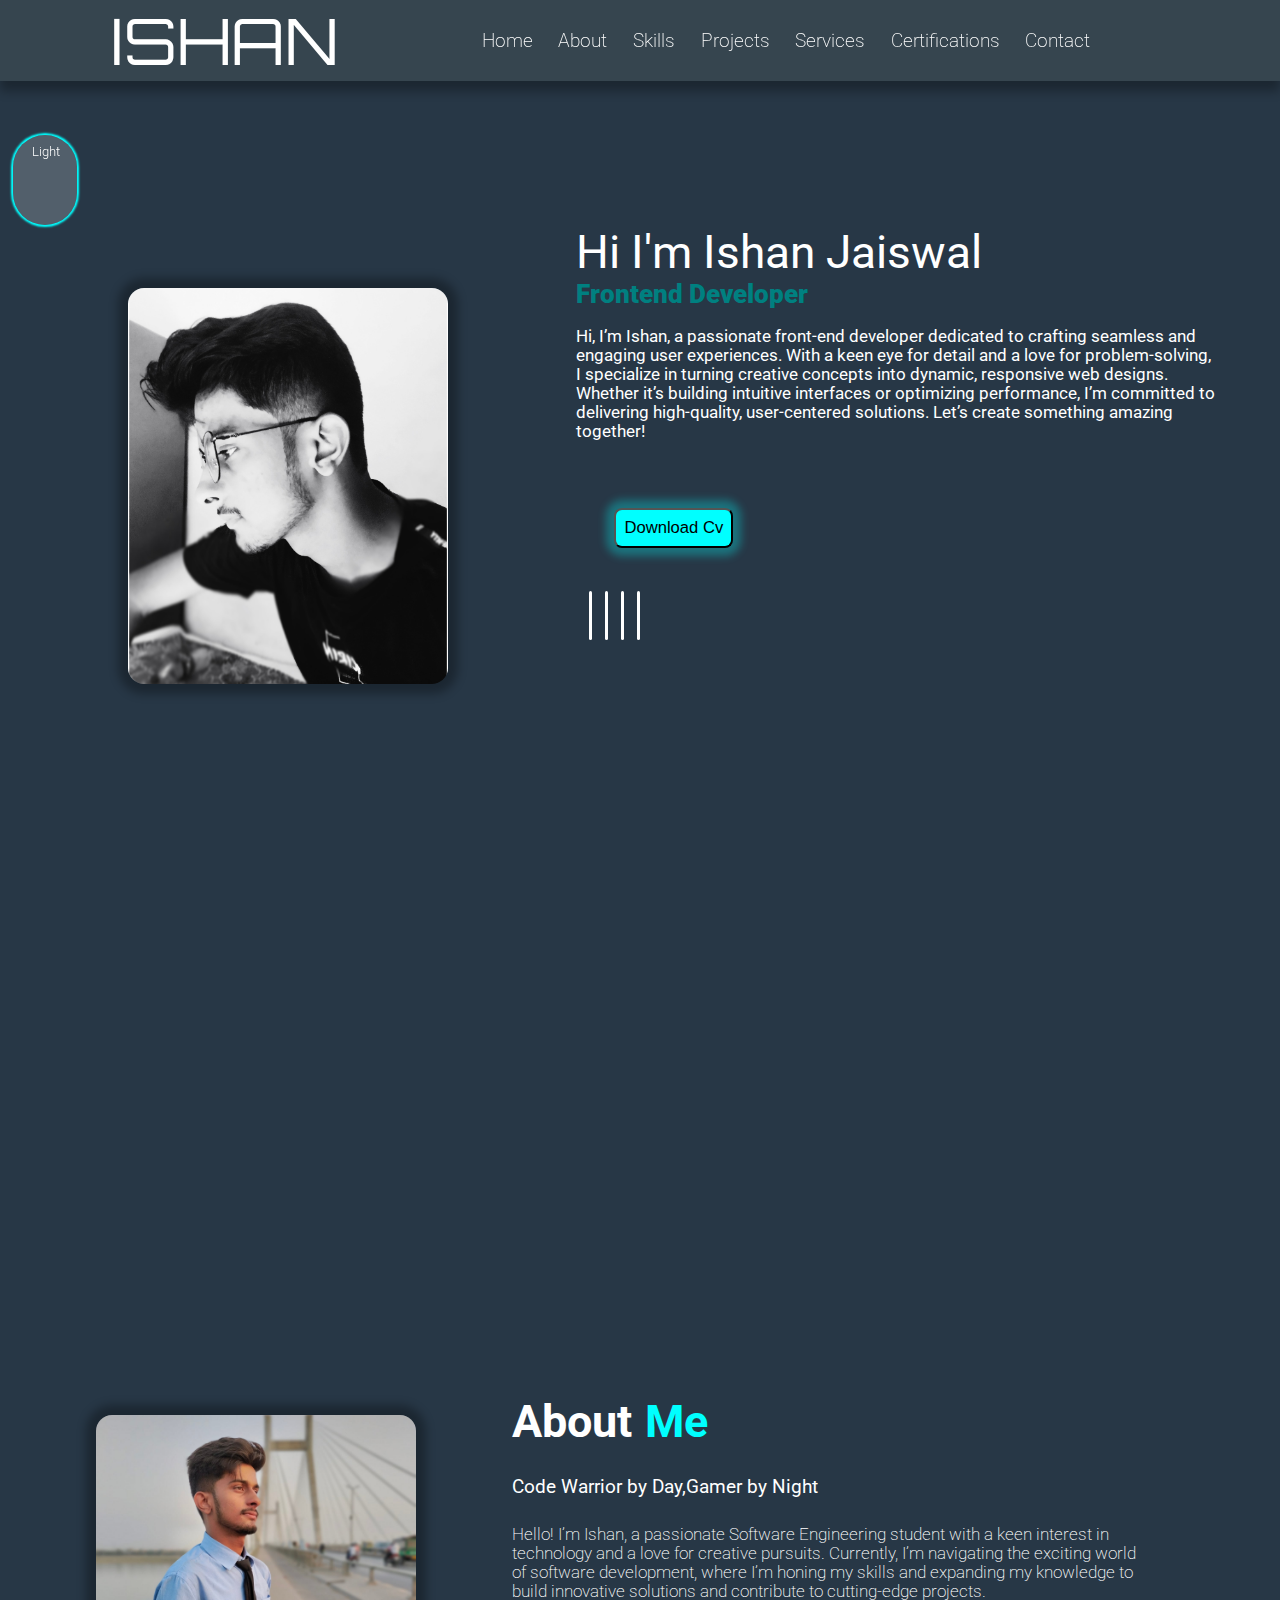
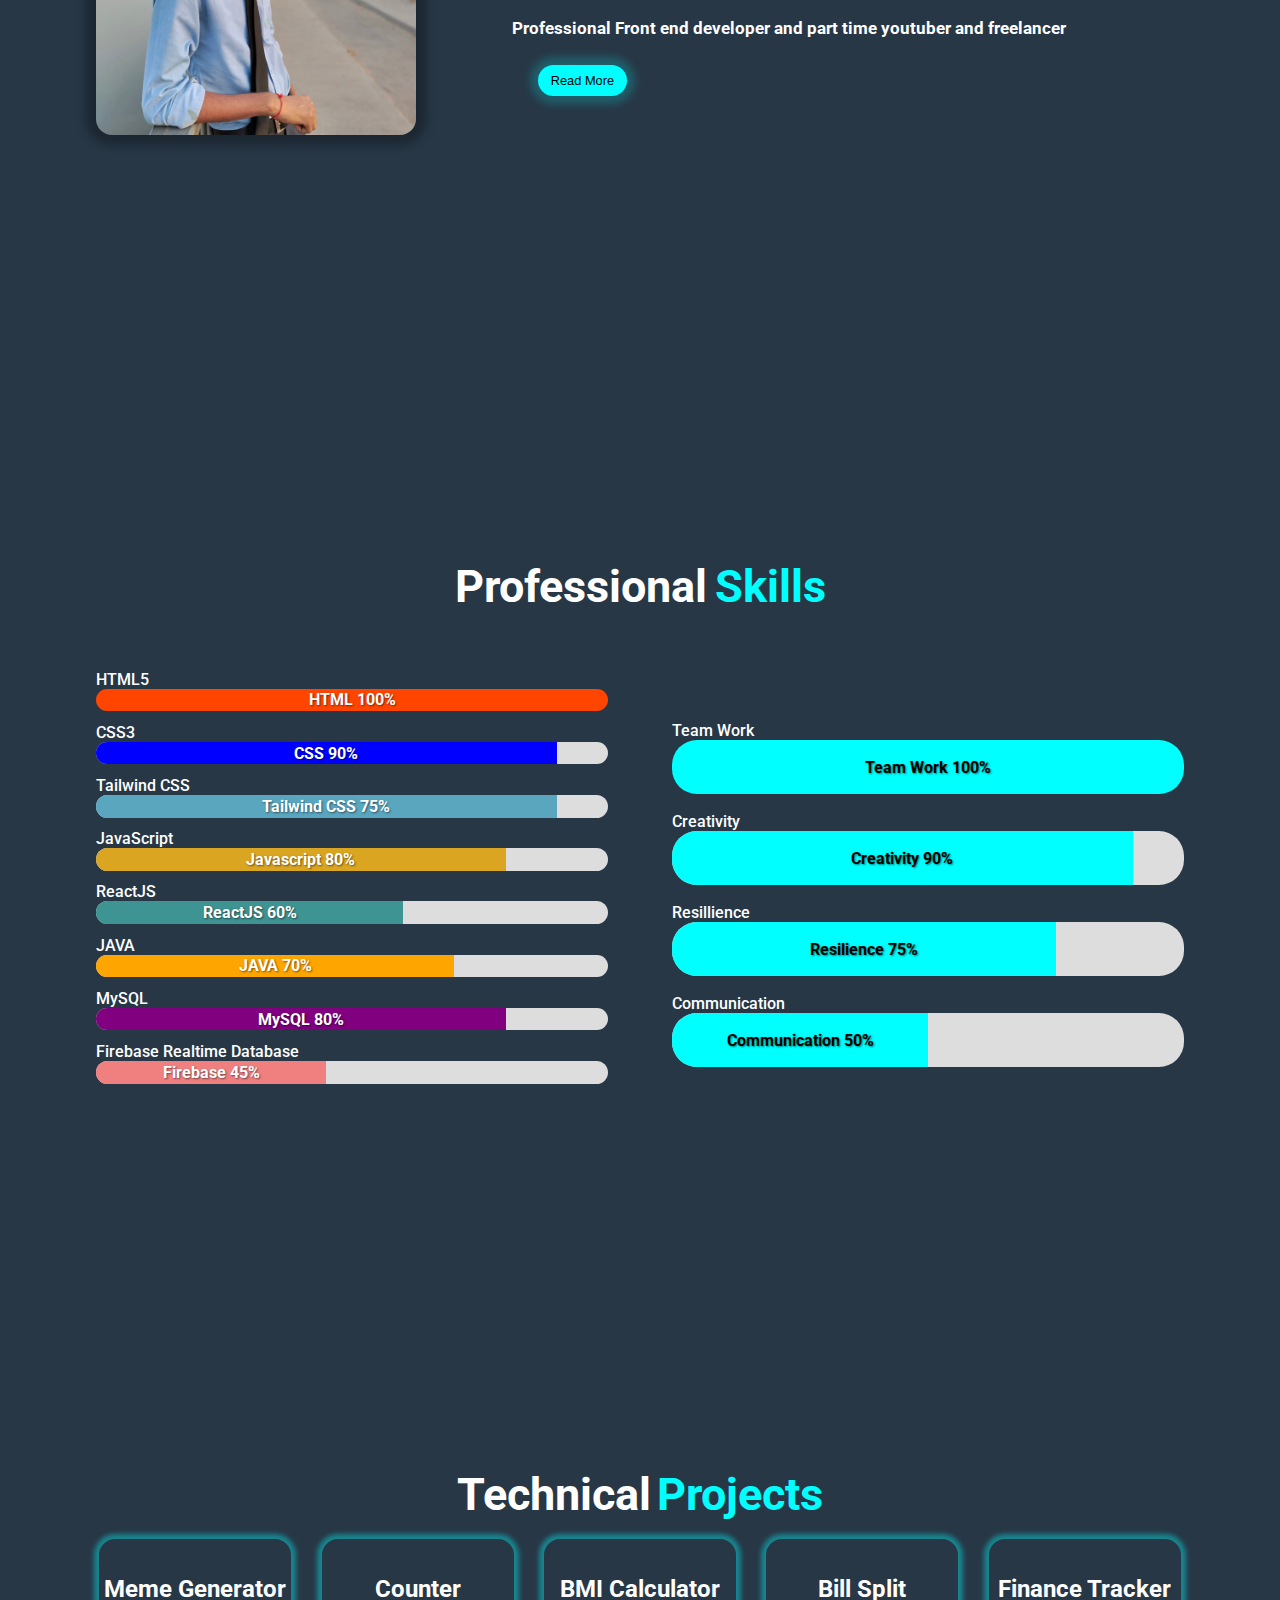
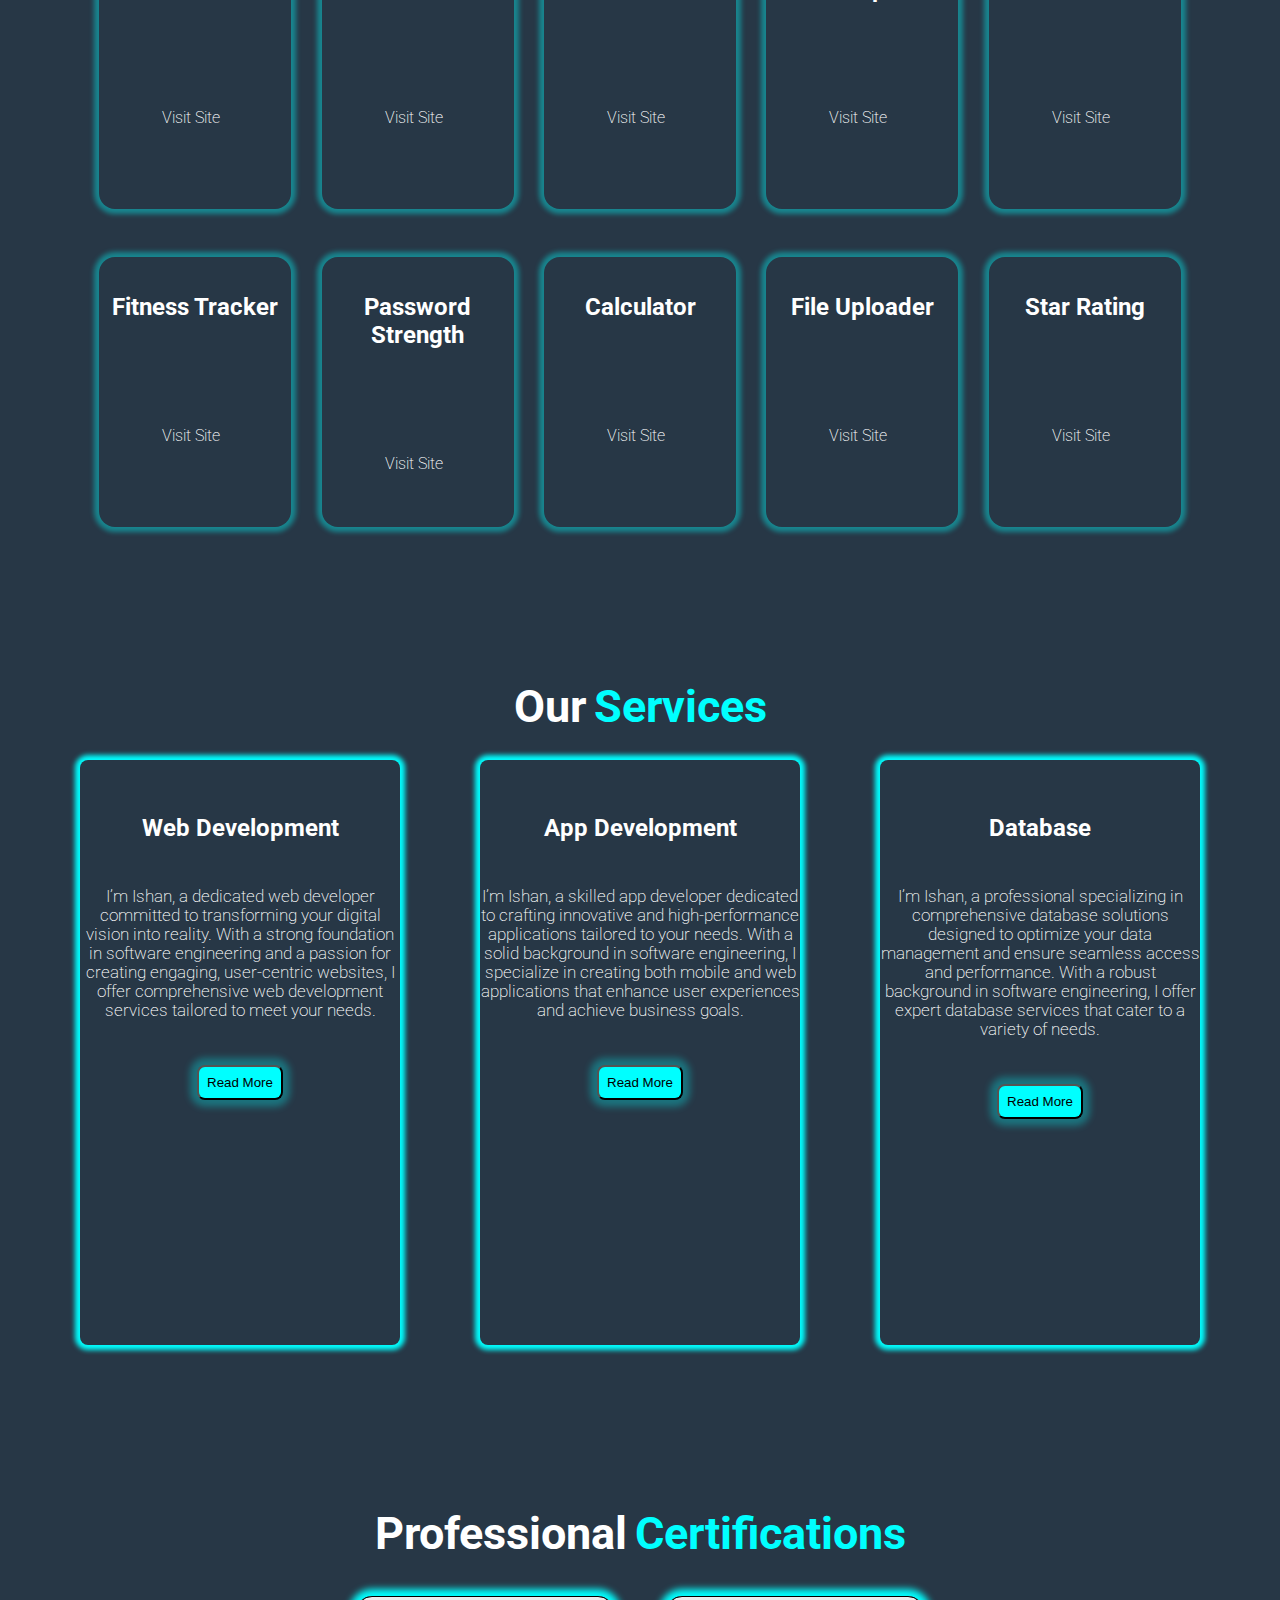
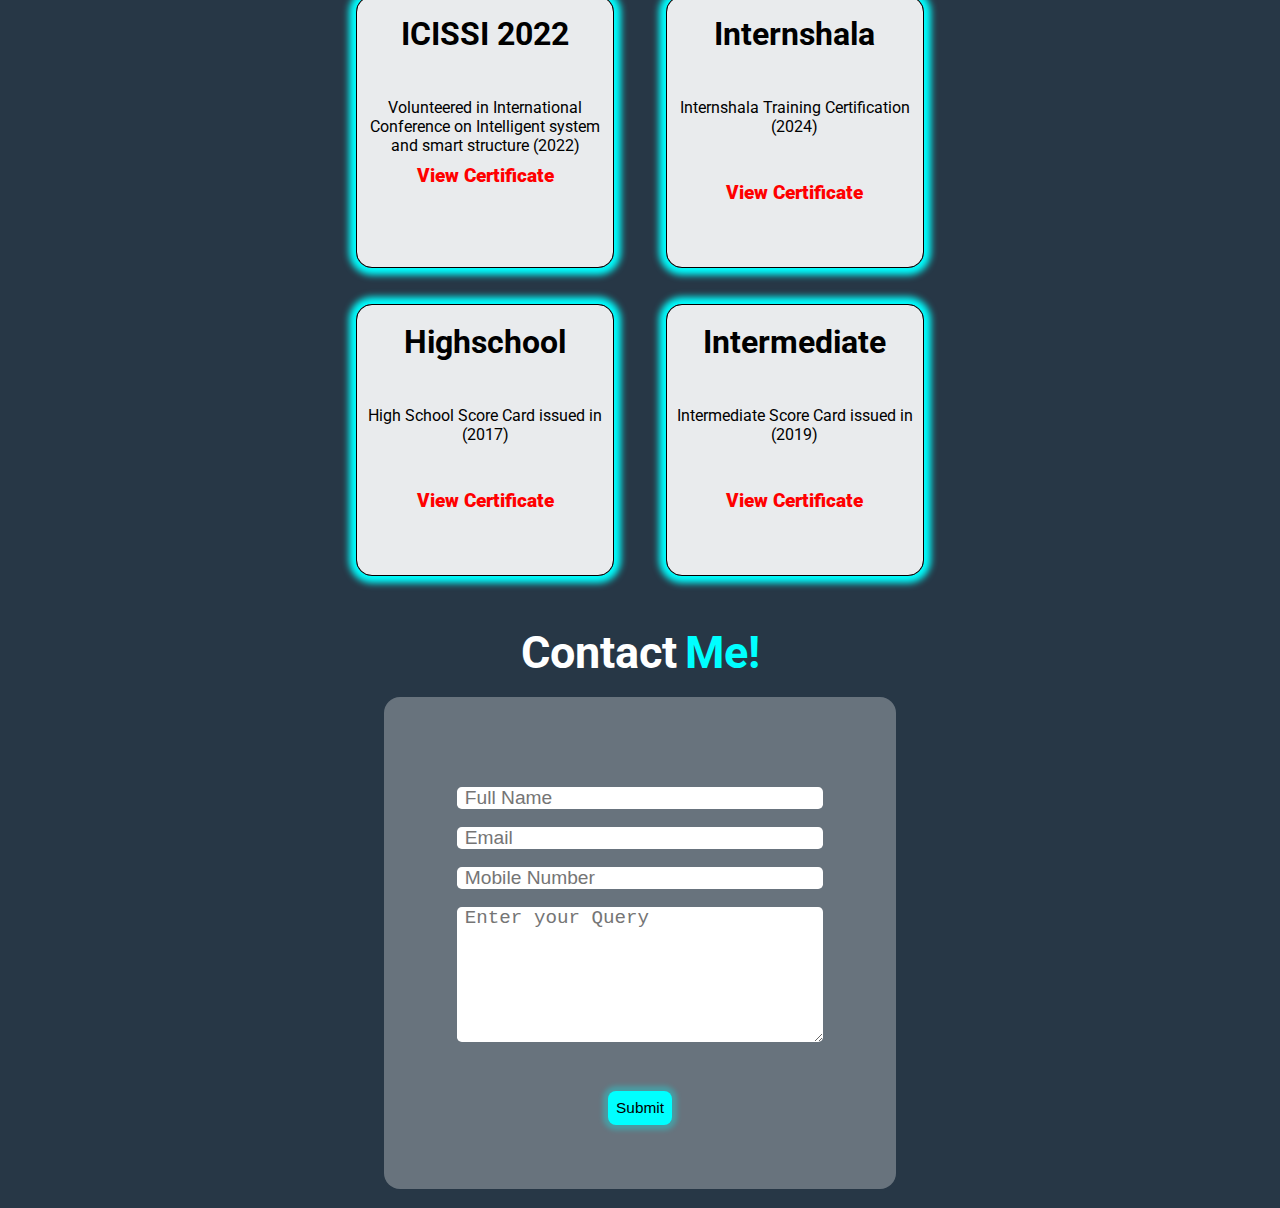
==== commit 06e39156: "Added media queries" ====
--- a/index.html
+++ b/index.html
@@ -36,10 +36,6 @@
     <nav>
       <div class="navbar">
         <div class="name-logo">ISHAN</div>
-        <span class="mode-change">
-          <i class="fa-solid fa-moon"  id="modechange-logo"></i>
-         
-        </span>
         <div class="nav-items">
           <a href="#home-page">Home</a>
           <a href="#about-page">About</a>
@@ -52,7 +48,14 @@
       </div>
     </nav>
     <!--Navbar Ends here-->
-
+<span class="toggle-button">
+  <span class="toggle-content">
+    <span class="toggle-text">Light</span>
+    <span class="toggle-icon">
+      <i class="fa-solid fa-eye"></i>
+    </span>
+  </span>
+</span>
 
      <!--Header Starts here-->
    <header>
@@ -493,5 +496,6 @@
       </footer>
        <!--Footer Ends here-->
     <br>
+    <script src="script.js"></script>
   </body>
 </html>
--- a/style.css
+++ b/style.css
@@ -19,7 +19,7 @@
 */
 .navbar {
   display: inline-flex;
-  justify-content: space-evenly;
+  justify-content: center;
   width: 100vw;
   background-color: rgb(54, 69, 79);
   box-shadow: 0 10px 10px rgb(0, 0, 0, 0.3);
@@ -61,6 +61,36 @@
 
 
 */
+.toggle-button {
+  display: inline-block;
+  margin-top: 15vh;
+  position: fixed;
+}
+.toggle-content {
+  display: inline-block;
+  width: 5vw;
+  height: 10vh;
+  background-color: rgb(255, 255, 255, 0.2);
+  box-shadow: 0 0 2px 2px aqua;
+  border-radius: 5rem;
+  margin-left: 1vw;
+}
+.toggle-content:hover {
+  box-shadow: 0 0 5px 5px aqua;
+}
+.toggle-text {
+  display: block;
+  font-size: 1vw;
+  font-weight: 300;
+  color: white;
+  margin-left: 1.5vw;
+  margin-top: 1vh;
+}
+.toggle-icon {
+  color: yellow;
+  font-size: 2vw;
+  margin-left: 1.3vw;
+}
 #home-page {
   display: flex;
   font-weight: 400;
@@ -68,15 +98,14 @@
 }
 .introduction {
   display: inline-block;
-  margin-top: 5vw;
   width: 50vw;
-  height: 80vh;
+  height: 100vh;
+  margin-top: 25vh;
 }
 
 .heading-name {
   display: flex;
   color: white;
-  margin-top: 20vh;
   font-size: 3.6vw;
 }
 .job-role {
@@ -90,8 +119,8 @@
   justify-content: center;
   align-items: center;
   width: 45vw;
-  height: 80vh;
-  margin-top: 20vh;
+  height: 100vh;
+  margin-top: 4vh;
 }
 
 .short-intro {
@@ -893,13 +922,392 @@
   padding: 0.1rem;
   border-radius: 0.5rem;
 }
-span {
-  margin-left: 10vw;
-  margin-top: 4vh;
-}
-.mode-change i {
-  color: white;
-  border-radius: 1.8rem;
-  font-size: 3vw;
-  cursor: pointer;
-}
+@media (max-width: 769px) {
+  body {
+    overflow-x: hidden;
+  }
+  .navbar {
+    width: 100%;
+    overflow: hidden;
+  }
+  .nav-items {
+    width: 40vw;
+    margin-left: 0;
+    margin-top: 2vh;
+  }
+  .nav-items a {
+    font-size: 1.5vw;
+  }
+  .name-logo {
+    margin-left: 0;
+    margin-top: 2vh;
+  }
+  .name-logo {
+    width: 30vw;
+  }
+  #home-page {
+    display: inline-block;
+    width: auto;
+  }
+  .toggle-button {
+    margin-top: 9vh;
+  }
+  .toggle-content {
+    width: 12vw;
+    height: 9vh;
+  }
+  .toggle-text {
+    font-size: 2.5vw;
+    margin-left: 3vw;
+    margin-bottom: 0.8vh;
+  }
+  .toggle-icon {
+    font-size: 4vw;
+    margin-left: 3.2vw;
+  }
+  .profile-photo {
+    display: grid;
+    text-align: center;
+    margin-top: 9vh;
+    width: 100vw;
+    height: 20vh;
+  }
+  .introduction {
+    display: inline-block;
+    width: 100vw;
+    height: 70vh;
+    margin-top: 5vh;
+  }
+  .heading-name {
+    margin-top: 2.5vh;
+    display: flex;
+    justify-content: center;
+    align-items: center;
+    width: 100vw;
+    font-size: 6vw;
+    font-weight: 900;
+  }
+  .job-role {
+    margin-top: 2vh;
+    text-align: center;
+    width: 100vw;
+    font-size: 4.5vw;
+    font-weight: 900;
+  }
+  .short-intro {
+    font-weight: 100;
+    text-align: center;
+    width: 100vw;
+    font-size: 3.5vw;
+  }
+  .skill-logo {
+    display: flex;
+    justify-content: space-evenly;
+    margin-top: 3vh;
+    width: 100vw;
+  }
+  #java,
+  #html,
+  #css,
+  #js,
+  #react {
+    font-size: 6vw;
+    margin-bottom: 0;
+  }
+  .resume {
+    display: flex;
+    justify-content: center;
+    width: 100vw;
+    margin-top: 7vh;
+  }
+  .resume button {
+    font-size: 3vw;
+  }
+  .social-links {
+    display: flex;
+    gap: 1rem;
+    width: 20vw;
+    margin-top: 5vh;
+    margin-left: 2vw;
+  }
+  #github,
+  #linkedin,
+  #twitter,
+  #instagram {
+    font-size: 4vw;
+    opacity: 70%;
+  }
+
+  #about-page {
+    display: inline-block;
+    margin-top: 3vh;
+  }
+  .about-image {
+    display: grid;
+    text-align: center;
+    margin-top: 6vh;
+    width: 100vw;
+    height: 45vh;
+  }
+  #aboutImage {
+    max-width: 100%;
+    height: auto;
+    width: 50vw;
+  }
+  .about-content {
+    display: inline-block;
+    width: 100%;
+    height: 50vh;
+    margin-top: 0;
+  }
+  .about-heading {
+    margin-top: 1vh;
+    display: flex;
+    justify-content: center;
+    width: 100vw;
+  }
+  .heading1 {
+    font-size: 6vw;
+  }
+  .heading2 {
+    font-size: 6vw;
+  }
+  .about-text {
+    display: flex;
+    justify-content: center;
+    width: 100vw;
+    font-size: 2.8vw;
+  }
+  .about-description {
+    text-align: center;
+    width: 100vw;
+    font-size: 3vw;
+  }
+  .about-button {
+    display: flex;
+    justify-content: center;
+    width: 100vw;
+  }
+  #read-more {
+    font-size: 3vw;
+    width: 20vw;
+  }
+  .skill-heading {
+    display: flex;
+    justify-content: center;
+    width: 100vw;
+    margin-top: 10vh;
+  }
+  .container-area {
+    margin-top: 6vh;
+  }
+  .container {
+    margin-top: 6vh;
+  }
+  .project-heading {
+    margin-top: 8vh;
+  }
+  .project {
+    width: 20vw;
+    height: 20vh;
+    margin-top: 2vh;
+  }
+  .project h2 {
+    margin-top: 1vh;
+  }
+  #counter,
+  #bill,
+  #calculator,
+  #file,
+  #star {
+    margin-top: 4vh;
+  }
+  .service-heading {
+    margin-top: 10vh;
+    display: flex;
+    justify-content: center;
+    width: 100vw;
+  }
+  .service-content {
+    display: inline-block;
+    justify-content: center;
+    margin-top: 0;
+    width: 100vw;
+  }
+  .web-development {
+    width: 90vw;
+    margin-left: 4vw;
+    height: 23vh;
+  }
+  .app-development {
+    width: 90vw;
+    margin-left: 4vw;
+    height: 23vh;
+    margin-top: 0;
+  }
+  .database {
+    width: 90vw;
+    margin-left: 4vw;
+    height: 23vh;
+  }
+  .web-development i,
+  .app-development i,
+  .database i {
+    margin-top: 5vh;
+    padding: 0.5rem;
+  }
+  .web-development h2,
+  .app-development h2,
+  .database h2 {
+    margin-top: 0;
+  }
+  .web-development p,
+  .app-development p,
+  .database p {
+    margin-top: 0;
+    font-size: 2.2vw;
+  }
+  .web-development a,
+  .app-development a,
+  .database a {
+    margin-top: 2vh;
+  }
+  .certification-heading {
+    margin-top: 7vh;
+  }
+  .certificates {
+    height: 85vh;
+  }
+  .certificates1 {
+    width: 100vw;
+  }
+  .icissi,
+  .internshala,
+  .highschool,
+  .intermediate {
+    width: 40vw;
+  }
+  .certificates1 h1 {
+    font-size: 5vw;
+  }
+  .certificates1 p {
+    font-size: 3vw;
+  }
+  .certificates1 a {
+    font-size: 4vw;
+  }
+  .internshala a {
+    margin-top: 6vh;
+  }
+  #contacts {
+    height: 80vh;
+  }
+  .contact-heading {
+    margin-top: 10vh;
+  }
+  .contact-main-content {
+    height: 50vh;
+    margin-top: 10vh;
+  }
+  .contact-content {
+    width: 80vw;
+  }
+  .contact-content input {
+    width: 70vw;
+    height: 5vh;
+    font-size: 2vw;
+  }
+  .contact-content textarea {
+    width: 70vw;
+    font-size: 2vw;
+  }
+  .contact-content button {
+    font-size: 3vw;
+  }
+  .contact-footer {
+    width: 100vw;
+    display: flex;
+    justify-content: center;
+    gap: 5vw;
+  }
+  #whatsapp,
+  #mail,
+  #phone {
+    font-size: 5vw;
+  }
+  #whatsapp {
+    color: darkgreen;
+  }
+  #mail {
+    color: rgb(5, 75, 75);
+  }
+  #phone {
+    color: navy;
+  }
+}
+@media (max-width: 413px) {
+  .navbar {
+    position: fixed;
+  }
+  .toggle-content {
+    width: 14vw;
+    height: 6vh;
+  }
+  .toggle-text {
+    margin-left: 4vw;
+  }
+  .toggle-icon {
+    margin-left: 4.5vw;
+  }
+  #profile-image {
+    height: 25vh;
+    width: 50vw;
+  }
+  .short-intro {
+    width: 90vw;
+    margin-left: 2vw;
+  }
+  .social-links {
+    margin-top: 10vh;
+  }
+  .about-description {
+    width: 90vw;
+    margin-left: 2vw;
+    margin-bottom: 7vh;
+  }
+  .project {
+    width: 80vw;
+  }
+  .service-content {
+    width: 10vw;
+  }
+  .web-development,
+  .app-development,
+  .database {
+    width: 80vw;
+    height: 25vh;
+    margin-left: 7vw;
+  }
+  .certificates1 {
+    display: inline-block;
+    margin-bottom: 0;
+  }
+
+  .icissi,
+  .internshala,
+  .highschool,
+  .intermediate {
+    height: 20vh;
+    width: 80vw;
+    margin-left: 7vw;
+    margin-top: 7vh;
+  }
+  #contacts {
+    margin-top: 15vh;
+  }
+  .contact-content input,
+  .contact-content textarea {
+    font-size: 3vw;
+    text-align: center;
+  }
+}
